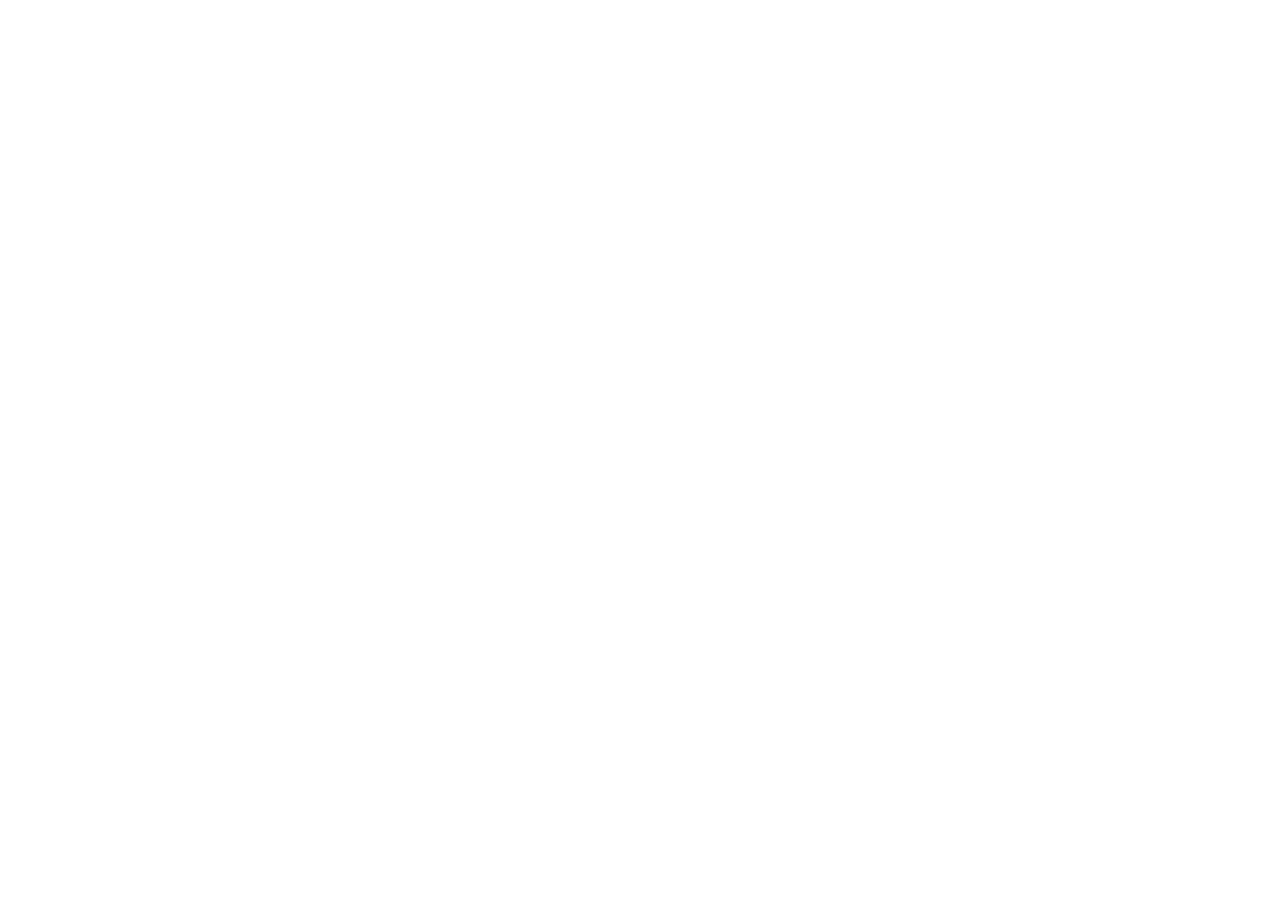
==== index.html @ 78b91347 "initial commit" ====
<!DOCTYPE html>
<html lang="en">
<head>
    <meta charset="UTF-8">
    <meta http-equiv="X-UA-Compatible" content="IE=edge">
    <meta name="viewport" content="width=device-width, initial-scale=1.0">
    <title>Namanganliklar 24 | Gulshanoy</title>
    <link rel="stylesheet" href="style.css">
</head>
<body>
    
</body>
</html>
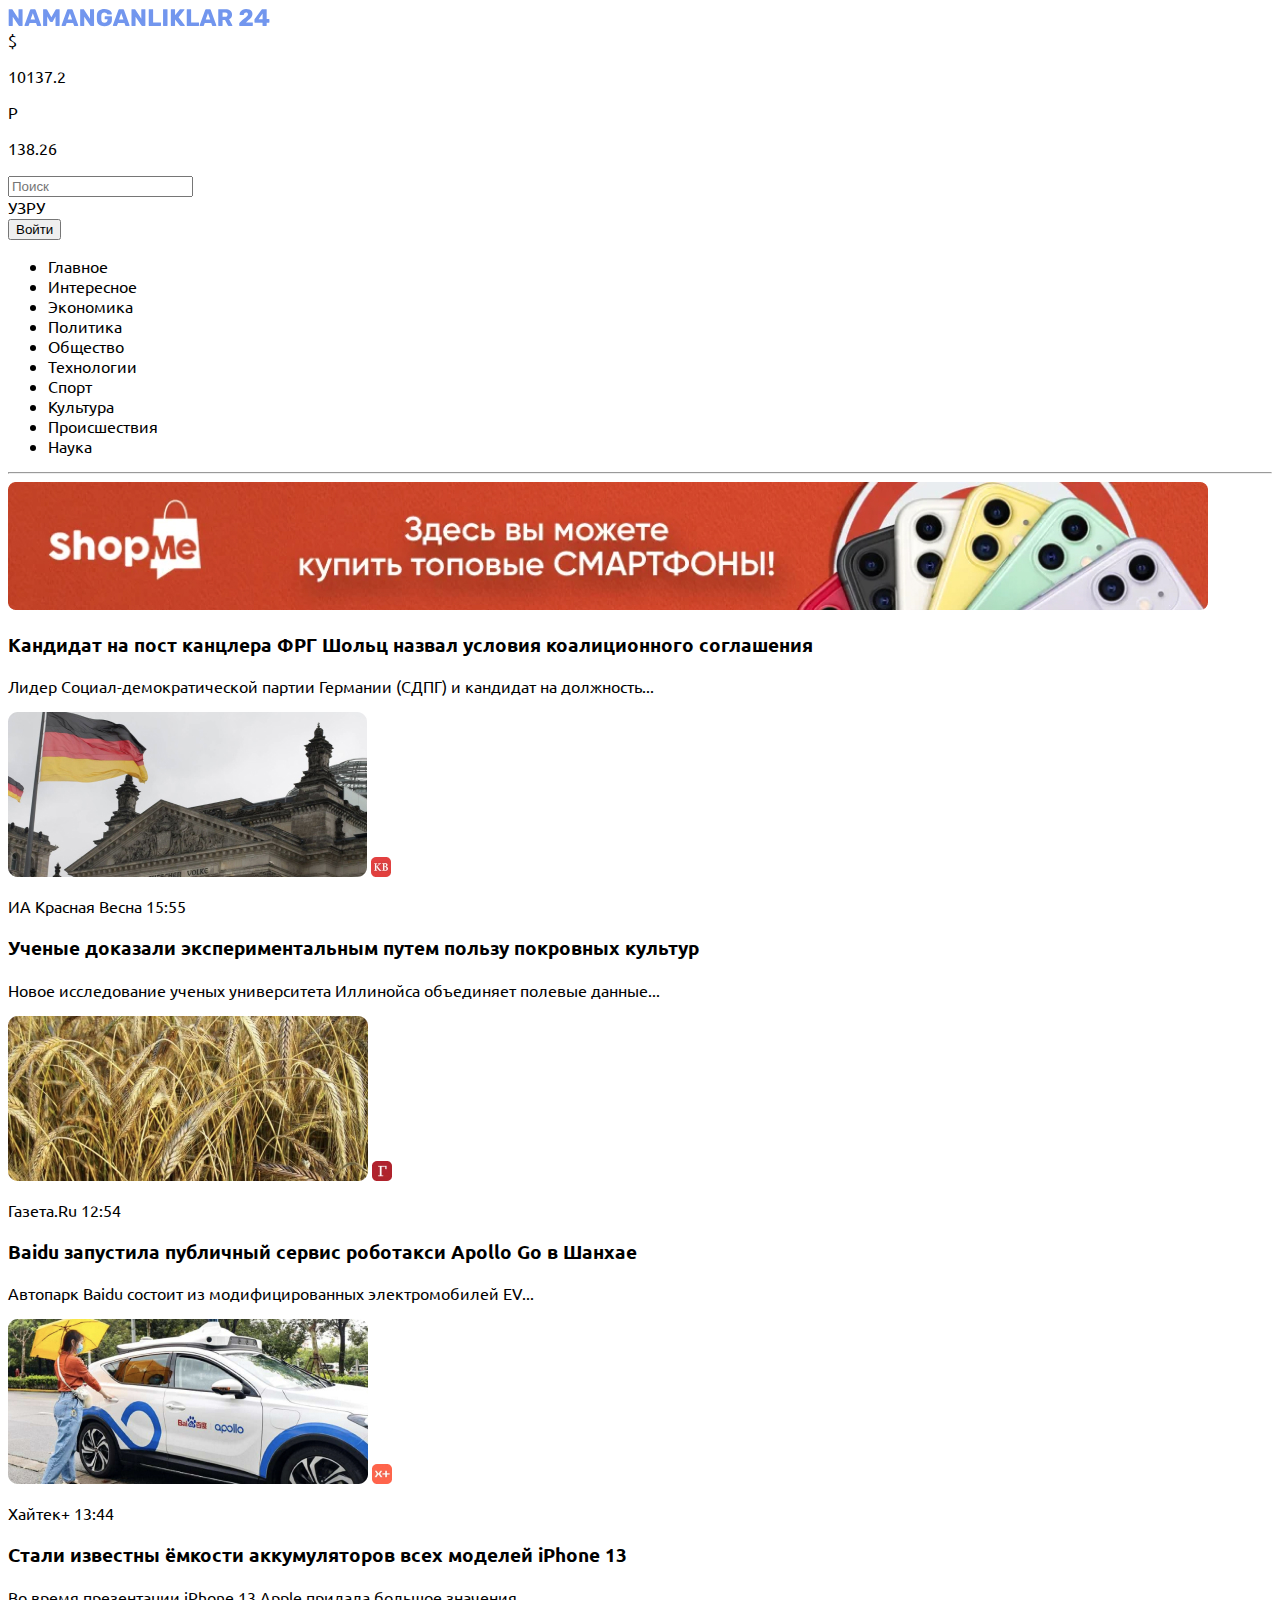
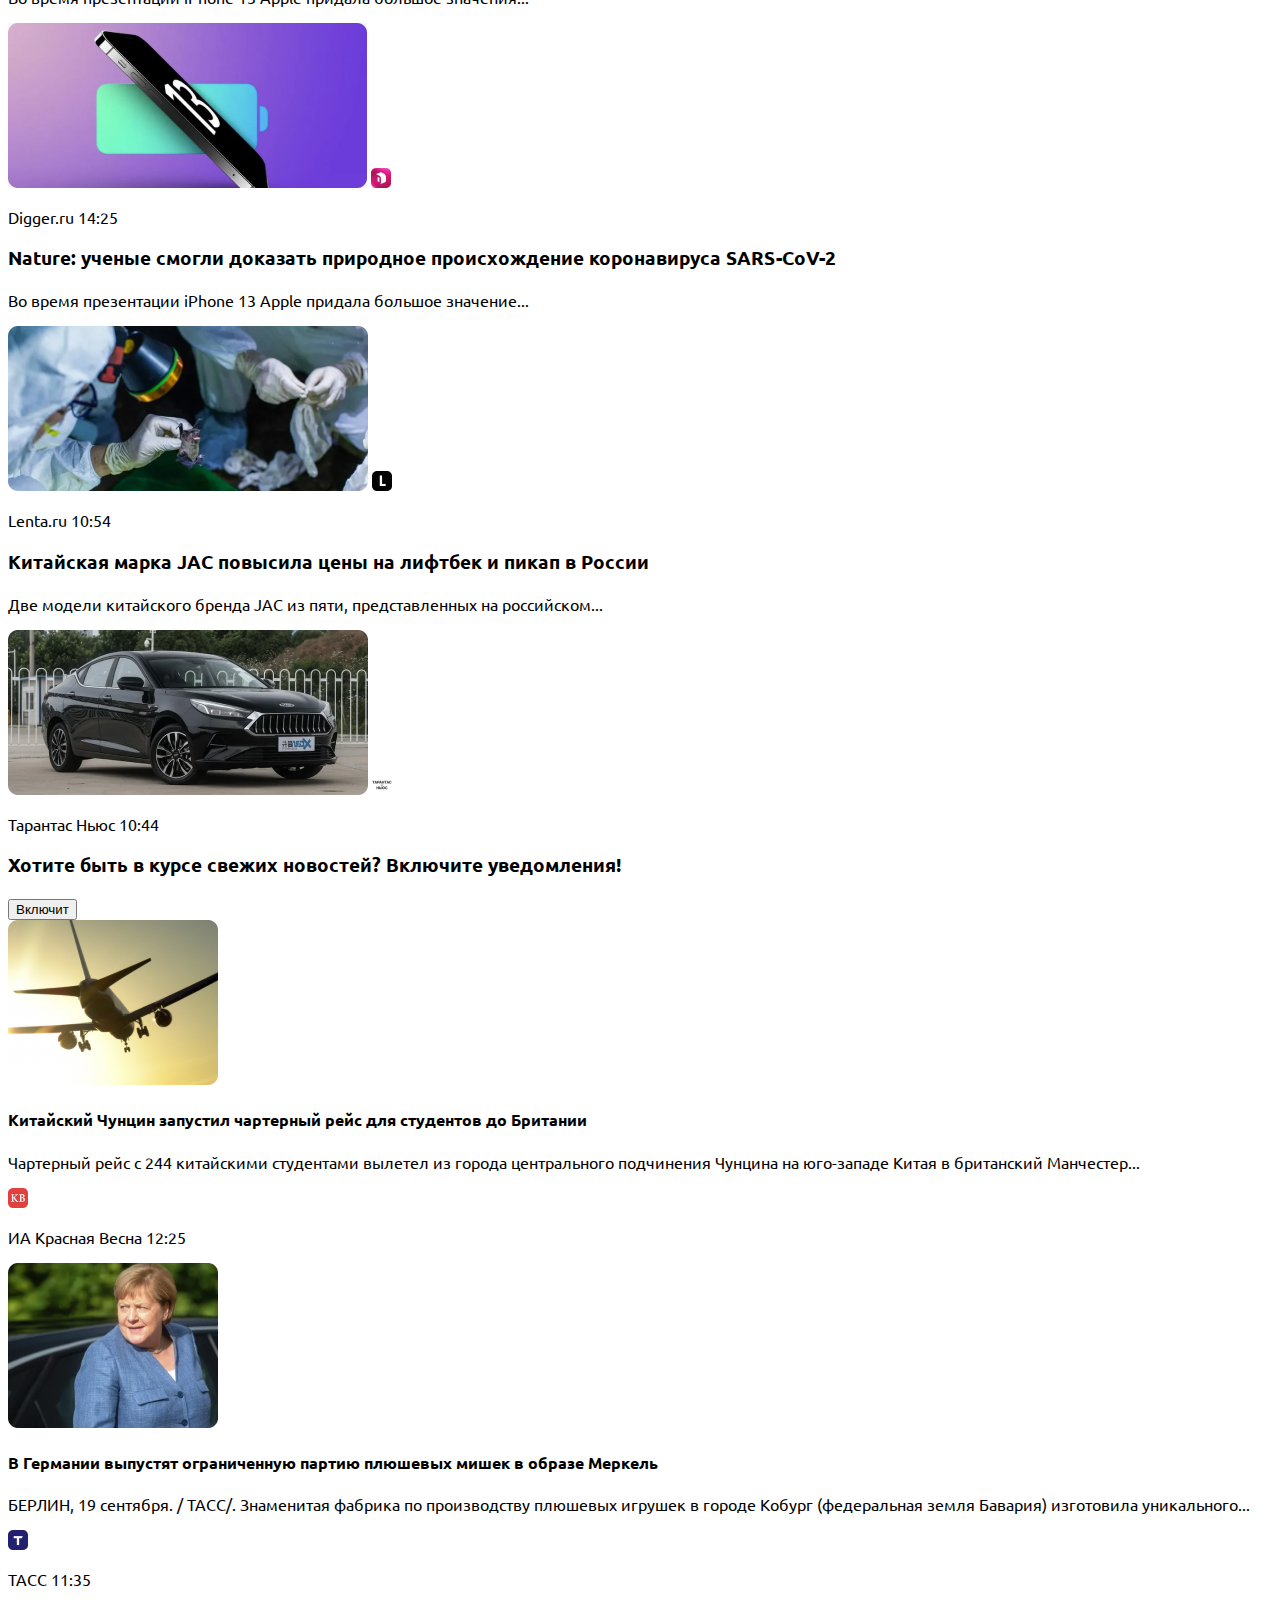
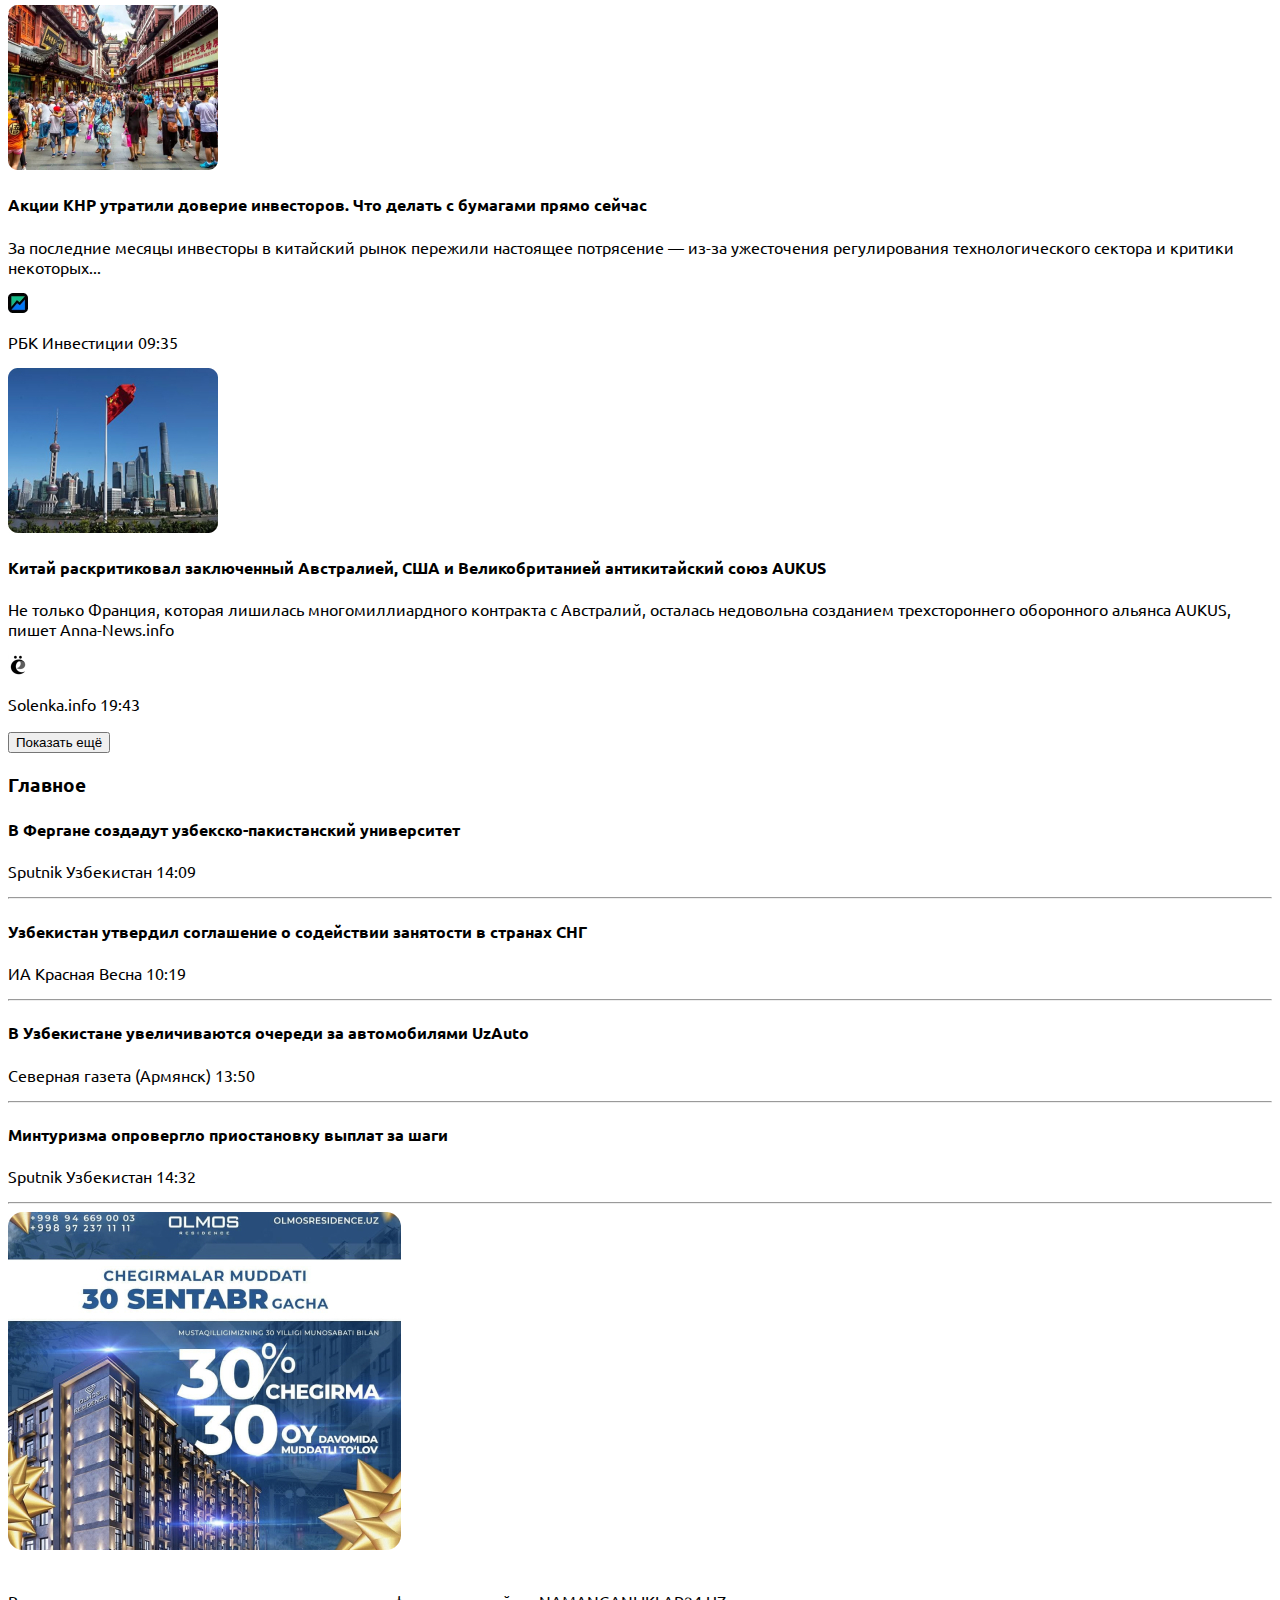
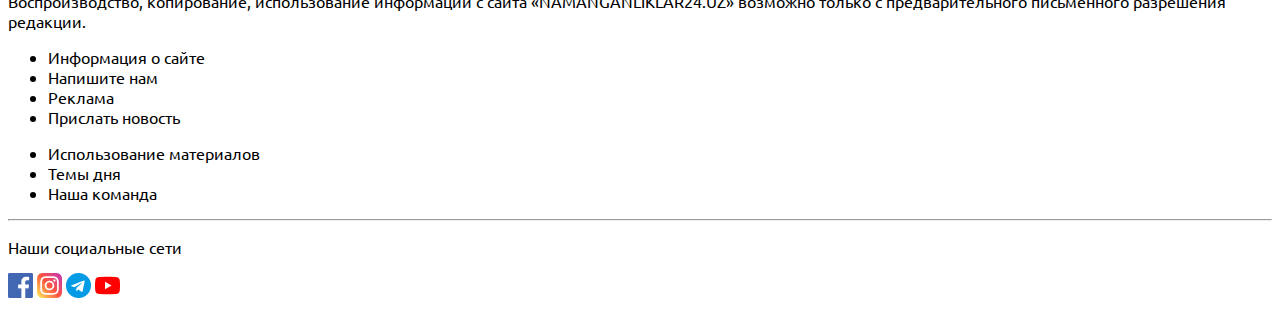
==== commit c447a823: "Add Home page html" ====
--- a/index.html
+++ b/index.html
@@ -4,10 +4,200 @@
     <meta charset="UTF-8">
     <meta http-equiv="X-UA-Compatible" content="IE=edge">
     <meta name="viewport" content="width=device-width, initial-scale=1.0">
-    <title>Namanganliklar 24 | Gulshanoy</title>
+    <title>Namanganliklar 24 | Home </title>
     <link rel="stylesheet" href="style.css">
 </head>
 <body>
-    
+    <header>
+        <div class="container">
+            <img src="./image/logo.svg" alt="">
+            <div class="costs">
+                <div class="cost1">
+                    <span>$</span><p>10137.2</p>
+                </div>
+                <div class="cost2">
+                    <span>P</span><p>138.26</p>
+                </div>
+            </div>
+            <input type="text" placeholder="Поиск">
+            <div class="language">
+                <span>УЗ</span>РУ
+            </div>
+            <button type="submit">Войти</button>
+        </div>
+        <div class="container">
+            <nav>
+                <ul>
+                    <li>Главное</li>
+                    <li>Интересное</li>
+                    <li>Экономика</li>
+                    <li>Политика</li>
+                    <li>Общество</li>
+                    <li>Технологии</li>
+                    <li>Спорт</li>
+                    <li>Культура</li>
+                    <li>Происшествия</li>
+                    <li>Наука</li>
+                </ul>
+            </nav>
+            <hr>
+        </div>
+    </header>
+    <main>
+        <section>
+            <div class="container">
+                <img src="./image/optimize1.jpg" alt="">
+                <div class="cards">
+                    <div class=" card card1">
+                        <h3 class="card-title">Кандидат на пост канцлера ФРГ Шольц назвал условия коалиционного соглашения</h3>
+                        <p class="card-text">Лидер Социал-демократической партии Германии (СДПГ) и кандидат на должность...</p>
+                        <img class="card-img" src="./image/card1.jpg" alt="">
+                        <img src="./image/card1-logo.jpg"  class="card-logo" alt="">
+                        <p class="card-subtitle">ИА Красная Весна 15:55</p>
+                    </div>
+                    <div class="card card2">
+                        <h3 class="card-title">Ученые доказали экспериментальным путем пользу покровных культур</h3>
+                        <p class="card-text">Новое исследование ученых университета Иллинойса объединяет полевые данные... </p>
+                        <img src="./image/card2.jpg" alt="" class="card-img">
+                        <img src="./image/card2-logo.jpg"  class="card-logo" alt="">
+                        <p class="card-subtitle">Газета.Ru 12:54</p>
+                    </div>
+                    <div class="card card3">
+                        <h3 class="card-title">Baidu запустила публичный сервис роботакси Apollo Go в Шанхае</h3>
+                        <p class="card-text">Автопарк Baidu состоит из модифицированных электромобилей EV... </p>
+                        <img src="./image/card3.jpg" alt="" class="card-img">
+                        <img src="./image/card3-logo.jpg"  class="card-logo" alt="">
+                        <p class="card-subtitle">Хайтек+ 13:44</p>
+                    </div>
+                    <div class="card card4">
+                        <h3 class="card-title">Стали известны ёмкости аккумуляторов всех моделей iPhone 13</h3>
+                        <p class="card-text">Во время презентации iPhone 13 Apple придала большое значения...</p>
+                        <img src="./image/card4.jpg" alt="" class="card-img">
+                        <img src="./image/card4-logo.jpg" class="card-logo" alt="">
+                        <p class="card-subtitle">Digger.ru 14:25</p>
+                    </div>
+                    <div class="card card5">
+                        <h3 class="card-title">Nature: ученые смогли доказать природное происхождение коронавируса SARS-CoV-2</h3>
+                        <p class="card-text">Во время презентации iPhone 13 Apple придала большое значение...</p>
+                        <img src="./image/card5.jpg" alt="" class="card-img">
+                        <img src="./image/card5-logo.jpg"  class="card-logo" alt="">
+                        <p class="card-subtitle">Lenta.ru 10:54</p>
+                    </div>
+                    <div class="card card6">
+                        <h3 class="card-title">Китайская марка JAC повысила цены на лифтбек и пикап в России</h3>
+                        <p class="card-text">Две модели китайского бренда JAC из пяти, представленных на российском...</p>
+                        <img src="./image/card6.jpg" alt="" class="card-img">
+                        <img src="./image/card6-logo.jpg" class="card-logo" alt="">
+                        <p class="card-logo"></p>
+                        <p class="card-subtitle">Тарантас Ньюс 10:44</p>
+                    </div>
+                </div>
+            </div>
+        </section>
+        <section>
+            <div class="container">
+                <h3>Хотите быть в курсе свежих новостей?  Включите уведомления!
+                </h3>
+                <button>Включит </button>
+            </div>
+        </section>
+        <section>
+            <div class="container">
+                <div class="in-worlds">
+                    <div class="worlds">
+                        <div class="world1">
+                            <img src="./image/world1.jpg" class="world-img" alt="">
+                            <div class="world-content">
+                                <h4 class="world-title">Китайский Чунцин запустил чартерный рейс для студентов до Британии</h4>
+                                <p class="world-text">Чартерный рейс с 244 китайскими студентами вылетел из города центрального подчинения Чунцина на юго-западе Китая в британский Манчестер...</p>
+                                <img class="world-logo" src="./image/card1-logo.jpg" alt="">
+                                <p class="world-subtitle">ИА Красная Весна 12:25</p>
+                            </div>
+                        </div>
+                        <div class="world world2">
+                            <img src="./image/world2.jpg" alt="" class="world-img">
+                            <div class="world-content">
+                                <h4 class="world-title">В Германии выпустят ограниченную партию плюшевых мишек в образе Меркель</h4>
+                                <p class="world-text">БЕРЛИН, 19 сентября. / ТАСС/. Знаменитая фабрика по производству плюшевых игрушек в городе Кобург (федеральная земля Бавария) изготовила уникального...</p>
+                                <img src="./image/world2-logo.jpg" alt="" class="world-logo">
+                                <p class="world-subtitle">ТАСС 11:35</p>
+                            </div>
+                        </div>
+                        <div class="world world3">
+                            <img src="./image/world3.jpg" alt="" class="world-img">
+                            <div class="world-content">
+                                <h4 class="world-title">Акции КНР утратили доверие инвесторов. Что делать с бумагами прямо сейчас</h4>
+                                <p class="world-text">За последние месяцы инвесторы в китайский рынок пережили настоящее потрясение — из-за ужесточения регулирования технологического сектора и критики некоторых...</p>
+                                <img src="./image/world3-logo.jpg" alt="" class="world-logo">
+                                <p class="world-subtitle">РБК Инвестиции 09:35</p>
+                            </div>
+                        </div>
+                        <div class="world world4">
+                            <img src="./image/world4.jpg" alt="" class="world-img">
+                            <div class="world-content">
+                                <h4 class="world-title">Китай раскритиковал заключенный Австралией, США и Великобританией антикитайский союз AUKUS</h4>
+                                <p class="world-text">Не только Франция, которая лишилась многомиллиардного контракта с Австралий, осталась недовольна созданием трехстороннего оборонного альянса AUKUS, пишет Anna-News.info</p>
+                                <img src="./image/world4-logo.jpg" alt="" class="world-logo">
+                                <p class="world-subtitle">Solenka.info 19:43</p>
+                            </div>
+                        </div>
+                        <button class="world-btn">Показать ещё </button>
+                    </div>
+                    <div class="glavniy">
+                        <div class="glavniy-text">
+                            <h3>Главное</h3>
+                            <h4 class="glavniy-text">В Фергане создадут узбекско-пакистанский университет</h4>
+                            <p class="glavniy-subtitle">Sputnik Узбекистан 14:09</p>
+                            <hr>
+                            <h4 class="glavniy-text">Узбекистан утвердил соглашение о содействии занятости в странах СНГ</h4>
+                            <p class="glavniy-subtitle">ИА Красная Весна 10:19</p>
+                            <hr>
+                            <h4 class="glavniy-text">В Узбекистане увеличиваются очереди за автомобилями UzAuto</h4>
+                            <p class="glavniy-subtitle">Северная газета (Армянск) 13:50</p>
+                            <hr>
+                            <h4 class="glavniy-text">Минтуризма опровергло приостановку выплат за шаги</h4>
+                            <p class="glavniy-subtitle">Sputnik Узбекистан 14:32</p>
+                            <hr>
+                        </div>
+                        <img src="./image/glavniy-img.jpg"  class="glavniy-img" alt="">
+                    </div>
+                </div>
+            </div>
+        </section>
+    </main>
+    <footer>
+        <div class="footer-top">
+           <div class="logo">
+               <img src="./image/footer-logo.svg" alt="">
+           </div> 
+           <div>
+               <p>Воспроизводство, копирование, использование информации с сайта «NAMANGANLIKLAR24.UZ» возможно только с предварительного письменного разрешения редакции.
+            </p>
+            <ul>
+                <li>Информация о сайте</li>
+                <li>Напишите нам</li>
+                <li>Реклама</li>
+                <li>Прислать новость</li>
+            </ul>
+            <ul>
+                <li>Использование материалов</li>
+                <li>Темы дня</li>
+                <li>Наша команда</li>
+            </ul>
+           </div>
+        </div>
+        <hr>
+        <div class="footer-bottom">
+            <p class="footer-bottom-text">
+                Наши социальные сети
+            </p>
+            <div class="footer-icons">
+                <img src="./image/facebook.jpg" alt="">
+                <img src="./image/instagram.jpg" alt="">
+                <img src="./image/telegram.jpg" alt="">
+                <img src="./image/youtube.jpg" alt="">
+            </div>
+        </div>
+    </footer>
 </body>
 </html>--- a/style.css
+++ b/style.css
@@ -0,0 +1,5 @@
+@import url(https://fonts.googleapis.com/css2?family=Ubuntu:wght@100;200;300;400;500;600;700&display=swap);
+
+body {
+  font-family: 'Ubuntu', sans-serif;
+}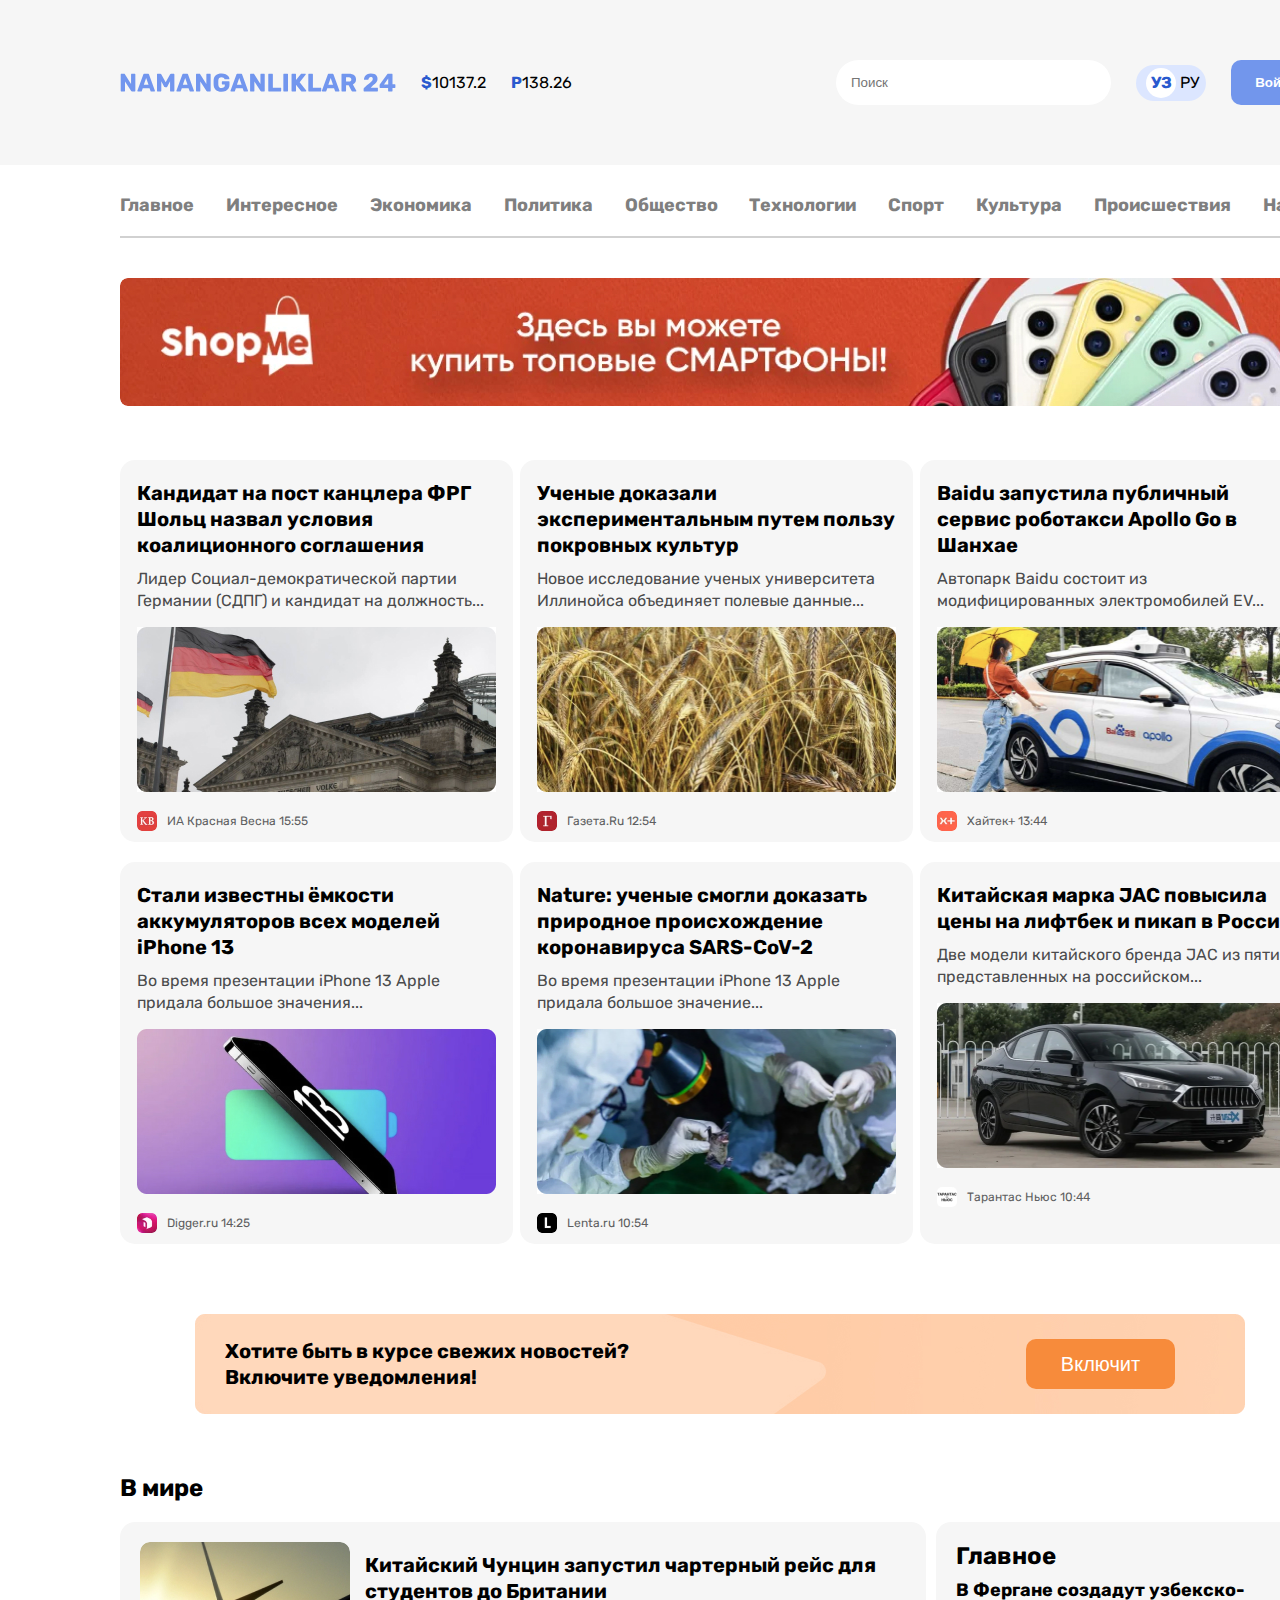
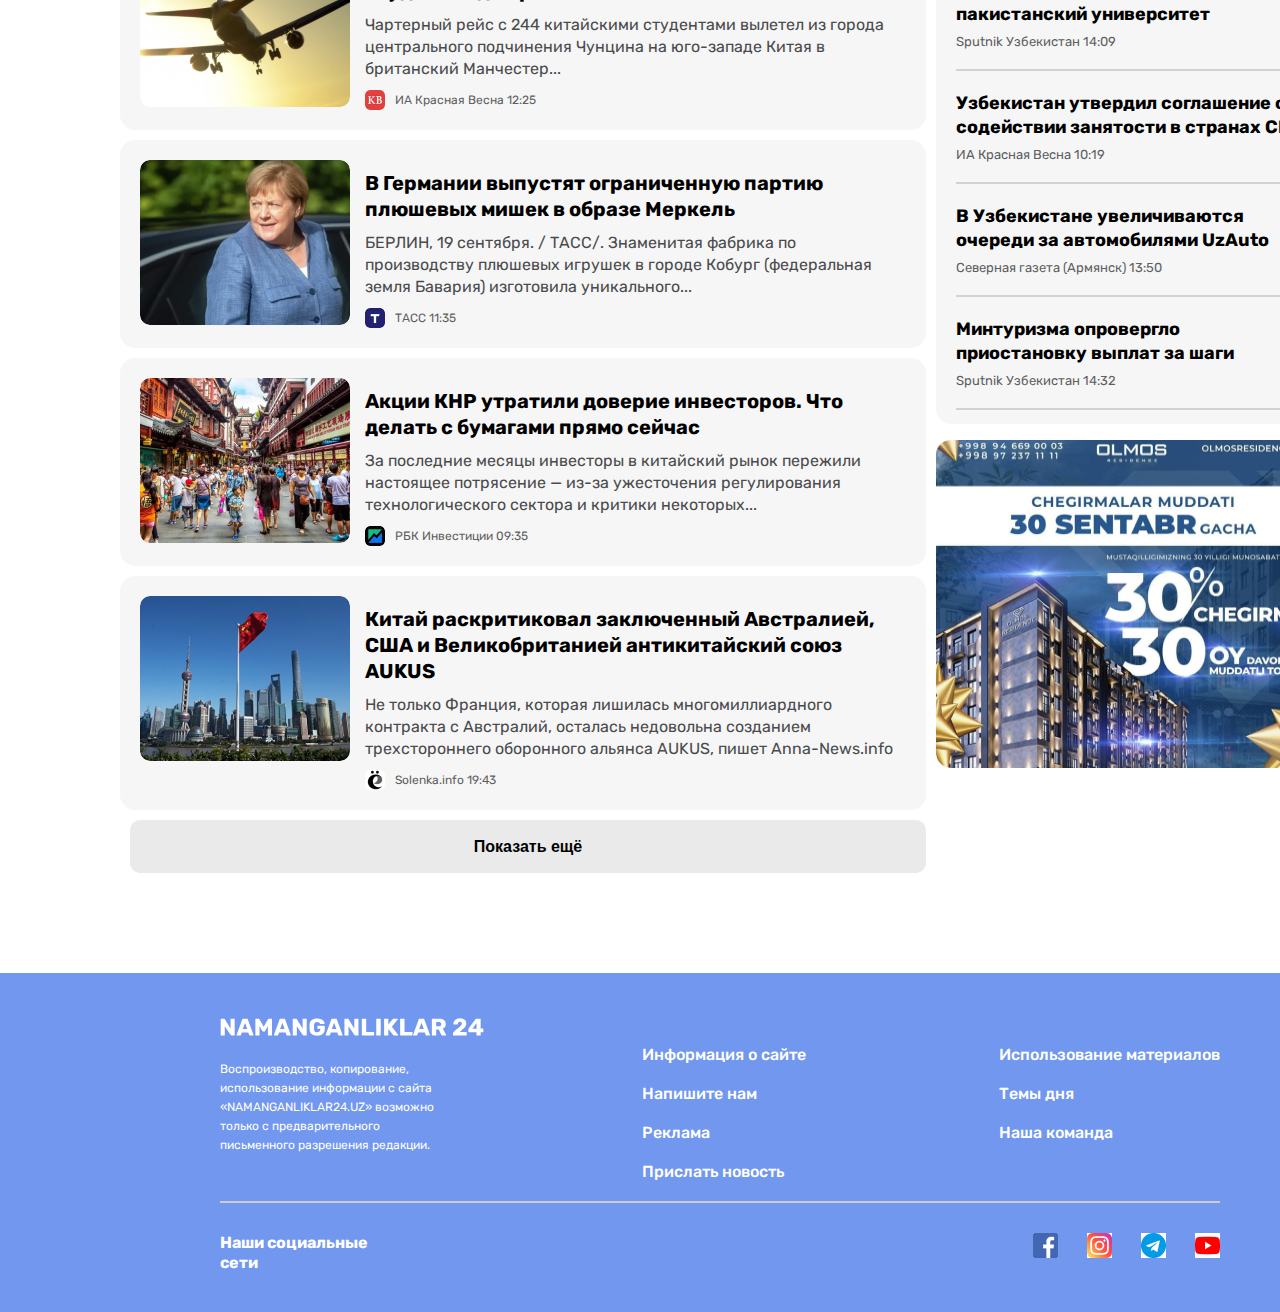
==== commit 87b655a7: "add home page styles" ====
--- a/index.html
+++ b/index.html
@@ -1,203 +1,311 @@
 <!DOCTYPE html>
 <html lang="en">
-<head>
-    <meta charset="UTF-8">
-    <meta http-equiv="X-UA-Compatible" content="IE=edge">
-    <meta name="viewport" content="width=device-width, initial-scale=1.0">
-    <title>Namanganliklar 24 | Home </title>
-    <link rel="stylesheet" href="style.css">
-</head>
-<body>
+  <head>
+    <meta charset="UTF-8" />
+    <meta http-equiv="X-UA-Compatible" content="IE=edge" />
+    <meta name="viewport" content="width=device-width, initial-scale=1.0" />
+    <title>Namanganliklar 24 | Home</title>
+    <link rel="stylesheet" href="https://cdnjs.cloudflare.com/ajax/libs/font-awesome/6.0.0-beta2/css/all.min.css" integrity="sha512-YWzhKL2whUzgiheMoBFwW8CKV4qpHQAEuvilg9FAn5VJUDwKZZxkJNuGM4XkWuk94WCrrwslk8yWNGmY1EduTA==" crossorigin="anonymous" referrerpolicy="no-referrer" />
+    <link rel="stylesheet" href="style.css" />
+  </head>
+  <body>
     <header>
-        <div class="container">
-            <img src="./image/logo.svg" alt="">
-            <div class="costs">
-                <div class="cost1">
-                    <span>$</span><p>10137.2</p>
-                </div>
-                <div class="cost2">
-                    <span>P</span><p>138.26</p>
-                </div>
-            </div>
-            <input type="text" placeholder="Поиск">
-            <div class="language">
-                <span>УЗ</span>РУ
-            </div>
-            <button type="submit">Войти</button>
-        </div>
-        <div class="container">
-            <nav>
-                <ul>
-                    <li>Главное</li>
-                    <li>Интересное</li>
-                    <li>Экономика</li>
-                    <li>Политика</li>
-                    <li>Общество</li>
-                    <li>Технологии</li>
-                    <li>Спорт</li>
-                    <li>Культура</li>
-                    <li>Происшествия</li>
-                    <li>Наука</li>
-                </ul>
-            </nav>
-            <hr>
-        </div>
+          <div class=" caption">
+            <div class="caption-left">
+                <img src="./image/logo.svg" class="header-logo" alt="" />
+                <div class="costs">
+                  <div class="cost1">
+                    <span>$</span> 
+                    <p>10137.2</p>
+                  </div>
+                  <div class="cost2">
+                    <span>P</span>
+                    <p>138.26</p>
+                  </div>
+                </div>
+            </div>
+            <div class="caption-right" >
+                <input type="text" placeholder="Поиск" />
+            <div class="language"><span>УЗ</span>РУ</div>
+            <button class="header-btn" type="submit">Войти</button>
+            </div>
+          </div>
+      <div class="container">
+        <nav>
+          <ul class="nav-links">
+            <li><a href="#">Главное</a></li>
+            <li><a href="#">Интересное</a></li>
+            <li><a href="#">Экономика</a></li>
+            <li><a href="#">Политика</a></li>
+            <li><a href="#">Общество</a></li>
+            <li><a href="#">Технологии</a></li>
+            <li><a href="#">Спорт</a></li>
+            <li><a href="#">Культура</a></li>
+            <li><a href="#">Происшествия</a></li>
+            <li><a href="#">Наука</a></li>
+          </ul>
+        </nav>
+        <hr class="header-line" />
+      </div>
     </header>
     <main>
-        <section>
-            <div class="container">
-                <img src="./image/optimize1.jpg" alt="">
-                <div class="cards">
-                    <div class=" card card1">
-                        <h3 class="card-title">Кандидат на пост канцлера ФРГ Шольц назвал условия коалиционного соглашения</h3>
-                        <p class="card-text">Лидер Социал-демократической партии Германии (СДПГ) и кандидат на должность...</p>
-                        <img class="card-img" src="./image/card1.jpg" alt="">
-                        <img src="./image/card1-logo.jpg"  class="card-logo" alt="">
-                        <p class="card-subtitle">ИА Красная Весна 15:55</p>
-                    </div>
-                    <div class="card card2">
-                        <h3 class="card-title">Ученые доказали экспериментальным путем пользу покровных культур</h3>
-                        <p class="card-text">Новое исследование ученых университета Иллинойса объединяет полевые данные... </p>
-                        <img src="./image/card2.jpg" alt="" class="card-img">
-                        <img src="./image/card2-logo.jpg"  class="card-logo" alt="">
-                        <p class="card-subtitle">Газета.Ru 12:54</p>
-                    </div>
-                    <div class="card card3">
-                        <h3 class="card-title">Baidu запустила публичный сервис роботакси Apollo Go в Шанхае</h3>
-                        <p class="card-text">Автопарк Baidu состоит из модифицированных электромобилей EV... </p>
-                        <img src="./image/card3.jpg" alt="" class="card-img">
-                        <img src="./image/card3-logo.jpg"  class="card-logo" alt="">
-                        <p class="card-subtitle">Хайтек+ 13:44</p>
-                    </div>
-                    <div class="card card4">
-                        <h3 class="card-title">Стали известны ёмкости аккумуляторов всех моделей iPhone 13</h3>
-                        <p class="card-text">Во время презентации iPhone 13 Apple придала большое значения...</p>
-                        <img src="./image/card4.jpg" alt="" class="card-img">
-                        <img src="./image/card4-logo.jpg" class="card-logo" alt="">
-                        <p class="card-subtitle">Digger.ru 14:25</p>
-                    </div>
-                    <div class="card card5">
-                        <h3 class="card-title">Nature: ученые смогли доказать природное происхождение коронавируса SARS-CoV-2</h3>
-                        <p class="card-text">Во время презентации iPhone 13 Apple придала большое значение...</p>
-                        <img src="./image/card5.jpg" alt="" class="card-img">
-                        <img src="./image/card5-logo.jpg"  class="card-logo" alt="">
-                        <p class="card-subtitle">Lenta.ru 10:54</p>
-                    </div>
-                    <div class="card card6">
-                        <h3 class="card-title">Китайская марка JAC повысила цены на лифтбек и пикап в России</h3>
-                        <p class="card-text">Две модели китайского бренда JAC из пяти, представленных на российском...</p>
-                        <img src="./image/card6.jpg" alt="" class="card-img">
-                        <img src="./image/card6-logo.jpg" class="card-logo" alt="">
-                        <p class="card-logo"></p>
-                        <p class="card-subtitle">Тарантас Ньюс 10:44</p>
-                    </div>
-                </div>
-            </div>
-        </section>
-        <section>
-            <div class="container">
-                <h3>Хотите быть в курсе свежих новостей?  Включите уведомления!
-                </h3>
-                <button>Включит </button>
-            </div>
-        </section>
-        <section>
-            <div class="container">
-                <div class="in-worlds">
-                    <div class="worlds">
-                        <div class="world1">
-                            <img src="./image/world1.jpg" class="world-img" alt="">
-                            <div class="world-content">
-                                <h4 class="world-title">Китайский Чунцин запустил чартерный рейс для студентов до Британии</h4>
-                                <p class="world-text">Чартерный рейс с 244 китайскими студентами вылетел из города центрального подчинения Чунцина на юго-западе Китая в британский Манчестер...</p>
-                                <img class="world-logo" src="./image/card1-logo.jpg" alt="">
-                                <p class="world-subtitle">ИА Красная Весна 12:25</p>
-                            </div>
-                        </div>
-                        <div class="world world2">
-                            <img src="./image/world2.jpg" alt="" class="world-img">
-                            <div class="world-content">
-                                <h4 class="world-title">В Германии выпустят ограниченную партию плюшевых мишек в образе Меркель</h4>
-                                <p class="world-text">БЕРЛИН, 19 сентября. / ТАСС/. Знаменитая фабрика по производству плюшевых игрушек в городе Кобург (федеральная земля Бавария) изготовила уникального...</p>
-                                <img src="./image/world2-logo.jpg" alt="" class="world-logo">
-                                <p class="world-subtitle">ТАСС 11:35</p>
-                            </div>
-                        </div>
-                        <div class="world world3">
-                            <img src="./image/world3.jpg" alt="" class="world-img">
-                            <div class="world-content">
-                                <h4 class="world-title">Акции КНР утратили доверие инвесторов. Что делать с бумагами прямо сейчас</h4>
-                                <p class="world-text">За последние месяцы инвесторы в китайский рынок пережили настоящее потрясение — из-за ужесточения регулирования технологического сектора и критики некоторых...</p>
-                                <img src="./image/world3-logo.jpg" alt="" class="world-logo">
-                                <p class="world-subtitle">РБК Инвестиции 09:35</p>
-                            </div>
-                        </div>
-                        <div class="world world4">
-                            <img src="./image/world4.jpg" alt="" class="world-img">
-                            <div class="world-content">
-                                <h4 class="world-title">Китай раскритиковал заключенный Австралией, США и Великобританией антикитайский союз AUKUS</h4>
-                                <p class="world-text">Не только Франция, которая лишилась многомиллиардного контракта с Австралий, осталась недовольна созданием трехстороннего оборонного альянса AUKUS, пишет Anna-News.info</p>
-                                <img src="./image/world4-logo.jpg" alt="" class="world-logo">
-                                <p class="world-subtitle">Solenka.info 19:43</p>
-                            </div>
-                        </div>
-                        <button class="world-btn">Показать ещё </button>
-                    </div>
-                    <div class="glavniy">
-                        <div class="glavniy-text">
-                            <h3>Главное</h3>
-                            <h4 class="glavniy-text">В Фергане создадут узбекско-пакистанский университет</h4>
-                            <p class="glavniy-subtitle">Sputnik Узбекистан 14:09</p>
-                            <hr>
-                            <h4 class="glavniy-text">Узбекистан утвердил соглашение о содействии занятости в странах СНГ</h4>
-                            <p class="glavniy-subtitle">ИА Красная Весна 10:19</p>
-                            <hr>
-                            <h4 class="glavniy-text">В Узбекистане увеличиваются очереди за автомобилями UzAuto</h4>
-                            <p class="glavniy-subtitle">Северная газета (Армянск) 13:50</p>
-                            <hr>
-                            <h4 class="glavniy-text">Минтуризма опровергло приостановку выплат за шаги</h4>
-                            <p class="glavniy-subtitle">Sputnik Узбекистан 14:32</p>
-                            <hr>
-                        </div>
-                        <img src="./image/glavniy-img.jpg"  class="glavniy-img" alt="">
-                    </div>
-                </div>
-            </div>
-        </section>
+      <section>
+        <div class="container">
+          <img src="./image/optimize1.jpg" class="optimize-img" alt="" />
+          <div class="cards">
+            <div class="card card1">
+              <h3 class="card-title">
+                Кандидат на пост канцлера ФРГ Шольц назвал условия коалиционного
+                соглашения
+              </h3>
+              <p class="card-text">
+                Лидер Социал-демократической партии Германии (СДПГ) и кандидат
+                на должность...
+              </p>
+              <img class="card-img" src="./image/card1.jpg" alt="" />
+              <div class="card-footer">
+                  <img src="./image/card1-logo.jpg" class="card-logo" alt="" />
+                  <p class="card-subtitle">ИА Красная Весна 15:55</p>
+              </div>
+            </div>
+            <div class="card card2">
+              <h3 class="card-title">
+                Ученые доказали экспериментальным путем пользу покровных культур
+              </h3>
+              <p class="card-text">
+                Новое исследование ученых университета Иллинойса объединяет
+                полевые данные...
+              </p>
+              <img src="./image/card2.jpg" alt="" class="card-img" />
+              <div class="card-footer">
+                  <img src="./image/card2-logo.jpg" class="card-logo" alt="" />
+                  <p class="card-subtitle">Газета.Ru 12:54</p>
+              </div>
+            </div>
+            <div class="card card3">
+              <h3 class="card-title">
+                Baidu запустила публичный сервис роботакси Apollo Go в Шанхае
+              </h3>
+              <p class="card-text">
+                Автопарк Baidu состоит из модифицированных электромобилей EV...
+              </p>
+              <img src="./image/card3.jpg" alt="" class="card-img" />
+              <div class="card-footer">
+                  <img src="./image/card3-logo.jpg" class="card-logo" alt="" />
+                  <p class="card-subtitle">Хайтек+ 13:44</p>
+              </div>
+            </div>
+            <div class="card card4">
+              <h3 class="card-title">
+                Стали известны ёмкости аккумуляторов всех моделей iPhone 13
+              </h3>
+              <p class="card-text">
+                Во время презентации iPhone 13 Apple придала большое значения...
+              </p>
+              <img src="./image/card4.jpg" alt="" class="card-img" />
+              <div class="card-footer">
+                  <img src="./image/card4-logo.jpg" class="card-logo" alt="" />
+                  <p class="card-subtitle">Digger.ru 14:25</p>
+              </div>
+            </div>
+            <div class="card card5">
+              <h3 class="card-title">
+                Nature: ученые смогли доказать природное происхождение
+                коронавируса SARS-CoV-2
+              </h3>
+              <p class="card-text">
+                Во время презентации iPhone 13 Apple придала большое значение...
+              </p>
+              <img src="./image/card5.jpg" alt="" class="card-img" />
+              <div class="card-footer">
+                  <img src="./image/card5-logo.jpg" class="card-logo" alt="" />
+                  <p class="card-subtitle">Lenta.ru 10:54</p>
+              </div>
+            </div>
+            <div class="card card6">
+              <h3 class="card-title">
+                Китайская марка JAC повысила цены на лифтбек и пикап в России
+              </h3>
+              <p class="card-text">
+                Две модели китайского бренда JAC из пяти, представленных на
+                российском...
+              </p>
+              <img src="./image/card6.jpg" alt="" class="card-img" />
+              <div class="card-footer">
+                  <img src="./image/card6-logo.jpg" class="card-logo" alt="" />
+                  <p class="card-subtitle">Тарантас Ньюс 10:44</p>
+              </div>
+            </div>
+          </div>
+        </div>
+      </section>
+      <section>
+        <div class="container">
+          <div class="delete">
+              <h3>Хотите быть в курсе свежих новостей? Включите уведомления!</h3>
+              <button class="delete-btn">Включит</button>
+          </div>
+        </div>
+      </section>
+      <section>
+        <div class="container">
+            <h4 class="world-caption">В мире</h4>
+          <div class="in-worlds">
+            <div class="worlds">
+              <div class="world1 world">
+                <img src="./image/world1.jpg" class="world-img" alt="" />
+                <div class="world-content">
+                  <h4 class="world-title">
+                    Китайский Чунцин запустил чартерный рейс для студентов до
+                    Британии
+                  </h4>
+                  <p class="world-text">
+                    Чартерный рейс с 244 китайскими студентами вылетел из города
+                    центрального подчинения Чунцина на юго-западе Китая в
+                    британский Манчестер...
+                  </p>
+                  <div class="card-footer">
+                      <img class="world-logo" src="./image/card1-logo.jpg" alt="" />
+                      <p class="world-subtitle">ИА Красная Весна 12:25</p>
+                  </div>
+                </div>
+              </div>
+              <div class="world world2">
+                <img src="./image/world2.jpg" alt="" class="world-img" />
+                <div class="world-content">
+                  <h4 class="world-title">
+                    В Германии выпустят ограниченную партию плюшевых мишек в
+                    образе Меркель
+                  </h4>
+                  <p class="world-text">
+                    БЕРЛИН, 19 сентября. / ТАСС/. Знаменитая фабрика по
+                    производству плюшевых игрушек в городе Кобург (федеральная
+                    земля Бавария) изготовила уникального...
+                  </p>
+                  <div class="card-footer">
+                      <img
+                        src="./image/world2-logo.jpg"
+                        alt=""
+                        class="world-logo"
+                      />
+                      <p class="world-subtitle">ТАСС 11:35</p>
+                  </div>
+                </div>
+              </div>
+              <div class="world world3">
+                <img src="./image/world3.jpg" alt="" class="world-img" />
+                <div class="world-content">
+                  <h4 class="world-title">
+                    Акции КНР утратили доверие инвесторов. Что делать с бумагами
+                    прямо сейчас
+                  </h4>
+                  <p class="world-text">
+                    За последние месяцы инвесторы в китайский рынок пережили
+                    настоящее потрясение — из-за ужесточения регулирования
+                    технологического сектора и критики некоторых...
+                  </p>
+                  <div class="card-footer">
+                      <img
+                        src="./image/world3-logo.jpg"
+                        alt=""
+                        class="world-logo"
+                      />
+                      <p class="world-subtitle">РБК Инвестиции 09:35</p>
+                  </div>
+                </div>
+              </div>
+              <div class="world world4">
+                <img src="./image/world4.jpg" alt="" class="world-img" />
+                <div class="world-content">
+                  <h4 class="world-title">
+                    Китай раскритиковал заключенный Австралией, США и
+                    Великобританией антикитайский союз AUKUS
+                  </h4>
+                  <p class="world-text">
+                    Не только Франция, которая лишилась многомиллиардного
+                    контракта с Австралий, осталась недовольна созданием
+                    трехстороннего оборонного альянса AUKUS, пишет
+                    Anna-News.info
+                  </p>
+                  <div class="card-footer">
+                      <img
+                        src="./image/world4-logo.jpg"
+                        alt=""
+                        class="world-logo"
+                      />
+                      <p class="world-subtitle">Solenka.info 19:43</p>
+                  </div>
+                </div>
+              </div>
+              <button class="world-btn">Показать ещё</button>
+            </div>
+            <div class="glavniy">
+              <div class="glavniy-content">
+                <h3>Главное</h3>
+                <h4 class="glavniy-text">
+                  В Фергане создадут узбекско-пакистанский университет
+                </h4>
+                <p class="glavniy-subtitle">Sputnik Узбекистан 14:09</p>
+                <hr />
+                <h4 class="glavniy-text">
+                  Узбекистан утвердил соглашение о содействии занятости в
+                  странах СНГ
+                </h4>
+                <p class="glavniy-subtitle">ИА Красная Весна 10:19</p>
+                <hr />
+                <h4 class="glavniy-text">
+                  В Узбекистане увеличиваются очереди за автомобилями UzAuto
+                </h4>
+                <p class="glavniy-subtitle">Северная газета (Армянск) 13:50</p>
+                <hr />
+                <h4 class="glavniy-text">
+                  Минтуризма опровергло приостановку выплат за шаги
+                </h4>
+                <p class="glavniy-subtitle">Sputnik Узбекистан 14:32</p>
+                <hr />
+              </div>
+              <img src="./image/glavniy-img.jpg" class="glavniy-img" alt="" />
+            </div>
+          </div>
+        </div>
+      </section>
     </main>
     <footer>
+      <div>
+          <img class="footer-logo" src="./image/footer-logo.svg" alt="" />
         <div class="footer-top">
-           <div class="logo">
-               <img src="./image/footer-logo.svg" alt="">
-           </div> 
-           <div>
-               <p>Воспроизводство, копирование, использование информации с сайта «NAMANGANLIKLAR24.UZ» возможно только с предварительного письменного разрешения редакции.
-            </p>
-            <ul>
-                <li>Информация о сайте</li>
-                <li>Напишите нам</li>
-                <li>Реклама</li>
-                <li>Прислать новость</li>
-            </ul>
-            <ul>
-                <li>Использование материалов</li>
-                <li>Темы дня</li>
-                <li>Наша команда</li>
-            </ul>
-           </div>
-        </div>
-        <hr>
-        <div class="footer-bottom">
-            <p class="footer-bottom-text">
-                Наши социальные сети
-            </p>
-            <div class="footer-icons">
-                <img src="./image/facebook.jpg" alt="">
-                <img src="./image/instagram.jpg" alt="">
-                <img src="./image/telegram.jpg" alt="">
-                <img src="./image/youtube.jpg" alt="">
-            </div>
-        </div>
+          <p>
+            Воспроизводство, копирование, использование информации с сайта
+            «NAMANGANLIKLAR24.UZ» возможно только с предварительного письменного
+            разрешения редакции.
+          </p>
+          <ul>
+            <li>Информация о сайте</li>
+            <li>Напишите нам</li>
+            <li>Реклама</li>
+            <li>Прислать новость</li>
+          </ul>
+          <ul>
+            <li>Использование материалов</li>
+            <li>Темы дня</li>
+            <li>Наша команда</li>
+          </ul>
+        </div>
+      </div>
+      <hr class="footer-line" />
+      <div class="footer-bottom">
+        <p class="footer-bottom-text">Наши социальные сети</p>
+        <div class="footer-icons">
+            <!-- <i class="fab fa-facebook"></i>
+            <i class="fab fa-instagram"></i>
+            <i class="fab fa-telegram"></i>
+            <i class="fab fa-youtube"></i> -->
+          <img src="./image/facebook.jpg" alt="" />
+          <img src="./image/instagram.jpg" alt="" />
+          <img src="./image/telegram.jpg" alt="" />
+          <img src="./image/youtube.jpg" alt="" />
+        </div>
+      </div>
     </footer>
-</body>
-</html>+  </body>
+</html>
--- a/style.css
+++ b/style.css
@@ -1,5 +1,359 @@
-@import url(https://fonts.googleapis.com/css2?family=Ubuntu:wght@100;200;300;400;500;600;700&display=swap);
+@import url('https://fonts.googleapis.com/css2?family=Rubik:wght@100;200;300;400;500;600;800;900&display=swap');
+
+/*Universal styles*/
+*{
+  margin: 0;
+  padding: 0;
+  box-sizing: border-box;
+}
 
 body {
-  font-family: 'Ubuntu', sans-serif;
-}+  margin-inline: auto;
+  font-family: 'Rubik', sans-serif;
+  width: 1440px;
+  font-style: 16px;
+  line-height: 1.2;
+}
+
+.container{
+  padding: 0 120px;
+}
+
+
+/*Home page styles*/
+
+/*header part styles*/
+.caption{
+  padding: 30px 0;
+  width: 1440px;
+  background: #F6F6F6;
+  display: flex;
+  justify-content: space-between;
+}
+.caption-left , .caption-right {
+  height: 105px;
+  display: flex;
+  align-items: center;
+}
+.caption-left{
+  padding-left: 120px;
+}
+.caption-right{
+  justify-items: flex-end;
+  padding-right: 120px;
+}
+.caption span{
+  font-weight: 700;
+  color: #2959CE;
+}
+.cost p {
+  font-weight: 400;
+}
+.cost1{
+  margin:0 25px;
+}
+.cost1, .cost2, .costs{
+  display: flex;
+}
+.header-logo{
+  width: 276px;
+  height: 75px;
+}
+input{
+  width: 275px;
+  height: 45px;
+  background: #FFFFFF;
+  border-radius: 60px;
+  border: none;
+  outline: none;
+  padding: 15px;
+}
+.language{
+  width: 70px;
+  height: 36px;
+  background: #DCE6FF;
+  border-radius: 39px;
+  align-items: center;
+  display: flex;
+  padding: 10px;
+  margin: 25px;
+}
+.language span {
+  display: flex;
+  align-items: center;
+  text-align: center;
+  padding: 5px;
+  border-radius: 50%;
+  width: 30px;
+  height: 30px;
+  background: #FFFFFF;
+  margin-right: 4px;
+}
+.header-btn{
+  padding: 13px 20px;
+  width: 89px;
+  height: 45px;
+  background: #7296EC;
+  border-radius: 10px;
+  border: none;
+  outline: none;
+  color: #fff;
+  font-weight: 700;
+  line-height: 19px;
+}
+.nav-links{
+  display: flex;
+  justify-content: space-between;
+}
+.nav-links li{
+  list-style: none;
+  margin: 30px 0 20px;
+}
+.nav-links li a {
+  text-decoration: none;
+  font-weight: 700;
+  font-size: 18px;
+  line-height: 21px;
+  text-align: center;
+  color: #7F7F7F;
+}
+.header-line{
+  border: 1px solid #D1D1D1;
+}
+
+/*section part styles*/
+
+.optimize-img {
+  margin: 40px 0;
+  width: 1200px;
+  height: 128px;
+  border-radius: 8px;
+}
+.cards{
+  display: grid;
+  grid-template-columns: 1fr 1fr 1fr;
+}
+.card{
+  padding: 20px 17px 15px;
+  width: 393px;
+  height: 382px;
+  background: #F6F6F6;
+  border-radius: 15px;
+  margin: 10px 0px;
+}
+.card-title{
+  font-weight: 700;
+  font-size: 20px;
+  line-height: 26px;
+  color: #000;
+  margin-bottom: 10px;
+}
+.card-text {
+  font-size: 16px;
+  line-height: 22px;
+  color: #4A4B4C;
+}
+.card-img{
+  width: 359px;
+  height: 165px;
+  margin: 15px 0;
+}
+.card-footer{
+  display: flex;
+  align-items: center;
+}
+.card-logo{
+width: 20px;
+height: 20px;
+border-radius: 5px;
+margin-right: 10px;
+}
+.card-subtitle{
+  font-size: 12px;
+  line-height: 14px;
+  color: #5E5F61;
+}
+.delete{
+  background-image: url('./image/section-bg.jpg');
+  background-position: center;
+  background-repeat: no-repeat;
+  background-size: cover;
+  width: 1050px;
+  height: 100px;
+  margin: 60px auto;
+  display: flex;
+  justify-content: space-between;
+  align-items: center;
+}
+.delete h3{
+  font-weight: 700;
+  font-size: 20px;
+  line-height: 26px;
+  color: #000000;
+  padding:  30px;
+  width: 500px;
+}
+.delete-btn{
+  padding: 13px 30px;
+  width: 149px;
+  height: 50px;
+  background: #F78B3B;
+  border-radius: 10px;
+  font-weight: 500;
+  font-size: 20px;
+  line-height: 24px;
+  color: #FFFFFF;
+  margin: auto 70px;
+  border: none;
+  outline: none;
+}
+
+/*world part styles*/
+.world-caption{
+  font-weight: 700;
+  font-size: 24px;
+  line-height: 28px;
+  color: #000000;
+  margin-bottom: 20px;
+}
+.in-worlds{
+  display: grid;
+  grid-template-columns: 2fr 1fr;
+}
+.world{
+  padding: 20px;
+  background: #F6F6F6;
+  display: flex;
+  margin: 0 10px 10px 0;
+  border-radius: 15px;
+}
+.world-img{
+  width: 210px;
+  height: 165px;
+  border-radius: 10px;
+  margin-right: 15px;
+}
+.world-title{
+  font-weight: 700;
+  font-size: 20px;
+  line-height: 26px;
+  color: #000000;
+  margin: 10px 0px;
+}
+.world-text{
+  line-height: 22px;
+  color: #4A4B4C;
+  margin: 10px 0px;
+}
+.world-logo{
+  width: 20px;
+  height: 20px;
+  border-radius: 5px;
+  margin-right: 10px;
+}
+.world-subtitle{
+  font-size: 12px;
+  line-height: 14px;
+  color: #5E5F61;
+}
+.world-btn{
+  width: 796px;
+  height: 53px;
+  background: #EAEAEA;
+  border-radius: 10px;
+  font-weight: 700;
+  font-size: 16px;
+  line-height: 19px;
+  color: #000000;
+  margin: 0px 10px;
+  border: none;
+  outline: none;
+}
+.glavniy{
+  width: 393px;
+  height: 502px;
+  background: #F6F6F6;
+  border-radius: 15px;
+}
+.glavniy-content{
+  padding: 0 20px;
+}
+.glavniy-content h3{
+  font-weight: 700;
+  font-size: 24px;
+  line-height: 28px;
+  padding-top: 20px;
+  color: #000000;
+}
+.glavniy-text{
+  font-weight: 700;
+  font-size: 18px;
+  line-height: 24px;
+  color: #000000;
+  margin: 8px 0px;
+}
+.glavniy-subtitle{
+  font-size: 13px;
+  line-height: 15px;
+  color: #5E5F61;
+  margin: 8px 0px;
+}
+.glavniy hr {
+  border: 1px solid #D2D2D2;
+  margin: 20px 0 ;
+}
+.glavniy-img{
+  padding-top: 10px;
+  width: 393px;
+  height: 338px;
+  border-radius: 15px;
+}
+
+/*FOOTER PART STYLES*/
+footer{
+  padding: 40px 220px;
+  background: #7297EF;
+  width: 1440px;
+  margin-top: 100px;
+  color: #fff;
+}
+.footer-top{
+  display: flex;
+  justify-content: space-between;
+  align-items: flex-start;
+}
+.footer-top p{
+  width: 229px;
+  font-size: 12px;
+  line-height: 19px;
+  margin-top: 15px;
+}
+.footer-logo{
+  width: 264px;
+  height: 28px
+}
+.footer-top ul li {
+  list-style: none;
+  margin-bottom: 20px;
+  font-weight: 500;
+  font-size: 16px;
+  line-height: 19px;
+}
+.footer-line{
+  border: 1px solid #cecece;
+  margin-bottom: 30px;
+}
+.footer-bottom{
+  display: flex;
+  justify-content: space-between;
+}
+.footer-bottom-text{
+  width: 160px;
+  font-weight: 700;
+}
+.footer-icons img{
+  margin-right: 25px;
+}
+.footer-icons img:last-child{
+  margin-right: 0;
+}
